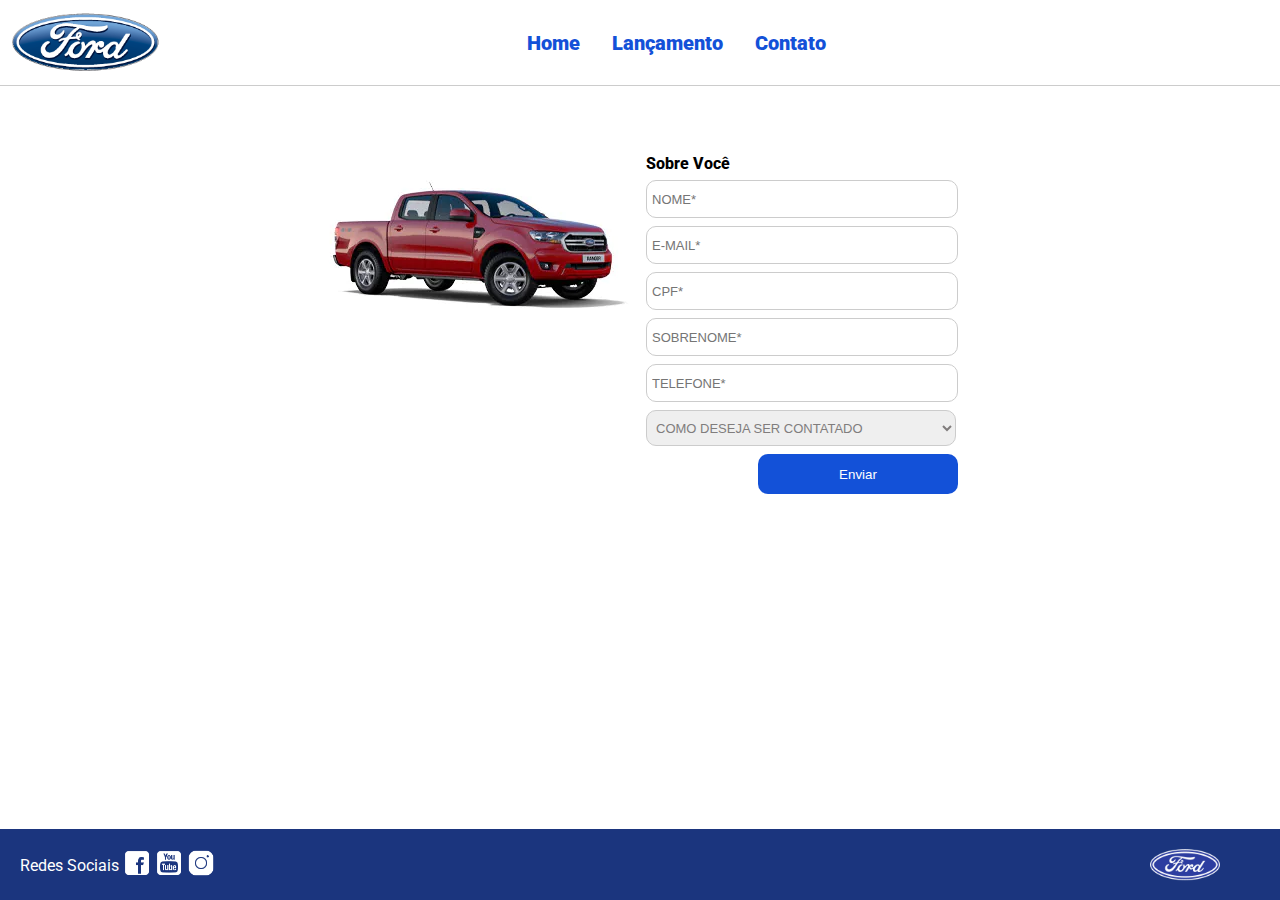
==== contato.html @ 75023d9f "começo" ====
<!DOCTYPE html>
<html lang="pt-br">
<head>
    <meta charset="UTF-8">
    <meta http-equiv="X-UA-Compatible" content="IE=edge">
    <meta name="viewport" content="width=device-width, initial-scale=1.0">
    <title>Ford</title>    
    <link href="css/reset.css" rel="stylesheet">
    <link href="css/style.css" rel="stylesheet">
    <link href="css/form.css" rel="stylesheet">
    <script src="js/form.js"></script>
</head>
<body>
    <header>       
        <div>
            <img src="img/logo-ford-256.png" width="150" class="logo" />
        </div>
        <nav>
            <ul>
                <li>
                    <a href="index.html">Home</a>
                </li>
                <li>
                    <a href="lancamento.html">Lançamento</a>
                </li>
                <li>
                    <a href="contato.html">Contato</a>
                </li>
            </ul>
        </nav>

    </header>
    <main>
        <div class="forms">
            <div>
                <img src="img/xls 2.2 diesel.jpg">
            </div>
            <div>
                <h2 class="titulo">Sobre Você</h2>
            <form onsubmit="Post(this);">
                <input type="text" name="nome" placeholder="NOME*" class="fordform" required>
                <input type="text" name="email" placeholder="E-MAIL*" class="fordform" required>
                <input type="text" name="cpf" placeholder="CPF*" class="fordform" required>
                <input type="text" name="sobrenome" placeholder="SOBRENOME*" class="fordform" required>
                <input type="text" name="telefone" placeholder="TELEFONE*" class="fordform" required>
                <select name="contato" class="fordform" required>
                    <option selected>COMO DESEJA SER CONTATADO</option>
                    <option>TELEFONE</option>
                    <option>E-MAIL</option>
                </select>
            <button type="submit">Enviar</button>
            </form>
            </div>
        </div>
    </main>
    <footer>
        <nav id="social">
            <ul>
                <li><span class="redesociais">Redes Sociais</span></li>
                <li><a href="#" title="Facebook"><img src="img/facebook-50.png"></a></li>
                <li><a href="#" title="YouTube"><img src="img/youtube-squared-50.png"></a></li>
                <li><a href="#" title="Instagram"><img src="img/instagram-logo-50.png"></a></li>
            </ul>
        </nav>
        <div>
           <img src="img/ford-96.png" width="70"  />
        </div>
    </footer>    
</body>
</html>
---- css/style.css ----
@import url('https://fonts.googleapis.com/css2?family=Roboto:wght@300&display=swap');

body {
    background: #FFFFFF;
    height: 100%;
    font-family: 'Roboto', sans-serif;
}

html {
    height: 100%;
}

div#carousel {
    height: 46vh;
    width: 100%;
     max-height: 628px;
    -webkit-transition: all .3s ease-in-out;
    -moz-transition: all .3s ease-in-out;
    transition: all .3s ease-in-out;
}

div#carousel-title a {
    text-decoration: none;
}

div#carousel-title  {
    display: block;
    text-align: center;
    margin-top: 10px;
    margin-bottom: 10px;
    font-weight: bold;
}

header ul {
    text-align: center;
    margin-left: auto;
    margin-right: auto;
    display: block;
}

ul {
	display: inline-block;
}

header {
    background: #FFFFFF;
    border-bottom: 1px solid #ccc;
    margin-bottom: 10px;
    padding: 10px;
}

header div {
    display: inline;
    vertical-align: middle;
}

header nav {
    display: inline-block;
    vertical-align: middle;
    width: 80vw;
}

header nav a {
    color: #1351d8;
    font-size: 20px;
    text-decoration: none;
    font-weight: 900;
    margin-left: 14px;
    margin-right: 14px;
}

header nav a:hover {
    color: #1b357e;
    text-decoration: none;
    font-weight: 900;
}

nav li {
    display: inline;
    list-style: none;
}

main {
    min-height: calc(100% - 167px);
}

nav#social {
    display: inline;
    width: 80%;
}

nav#social ul img {
    width: 28px;
}

span.redesociais {
    color: #ffffff;
    vertical-align: super;
}

footer {
    background: #1B357E;
    padding: 20px;
}

footer div {
    display: inline;
    float: right;
    margin-right: 40px;
}

button:hover {
    background: #1b357e;
}
button {
    background: #1351d8;
    color: #fff;
    border: 0px;
    border-radius: 10px;
}
---- css/form.css ----
.fordform {
    display: block;
    width: 300px;
    border: 1px solid #cccccc;
    border-radius: 10px;
    height: 26px;
    margin: 8px;
    font-size: 13px;
    padding: 5px;
}

select.fordform {
    width: 310px;
    height: 36px;
    color: #807d7d;
}

input:focus-visible {
    outline: none;
}

select:focus-visible {
    outline: none;
}

main div {
    display: inline-block;
    vertical-align: top;
    text-align: left;
    padding-top: 30px;
    padding-bottom: 30px;
}

.forms {
    display: block;
    text-align: center;
}

h2 {
    text-align: left;
    font-weight: 800;
}


button {
    width: 200px;
    height: 40px;
    margin-right: 8px;
    float: right;
}

.titulo {
    margin-left: 8px;
}
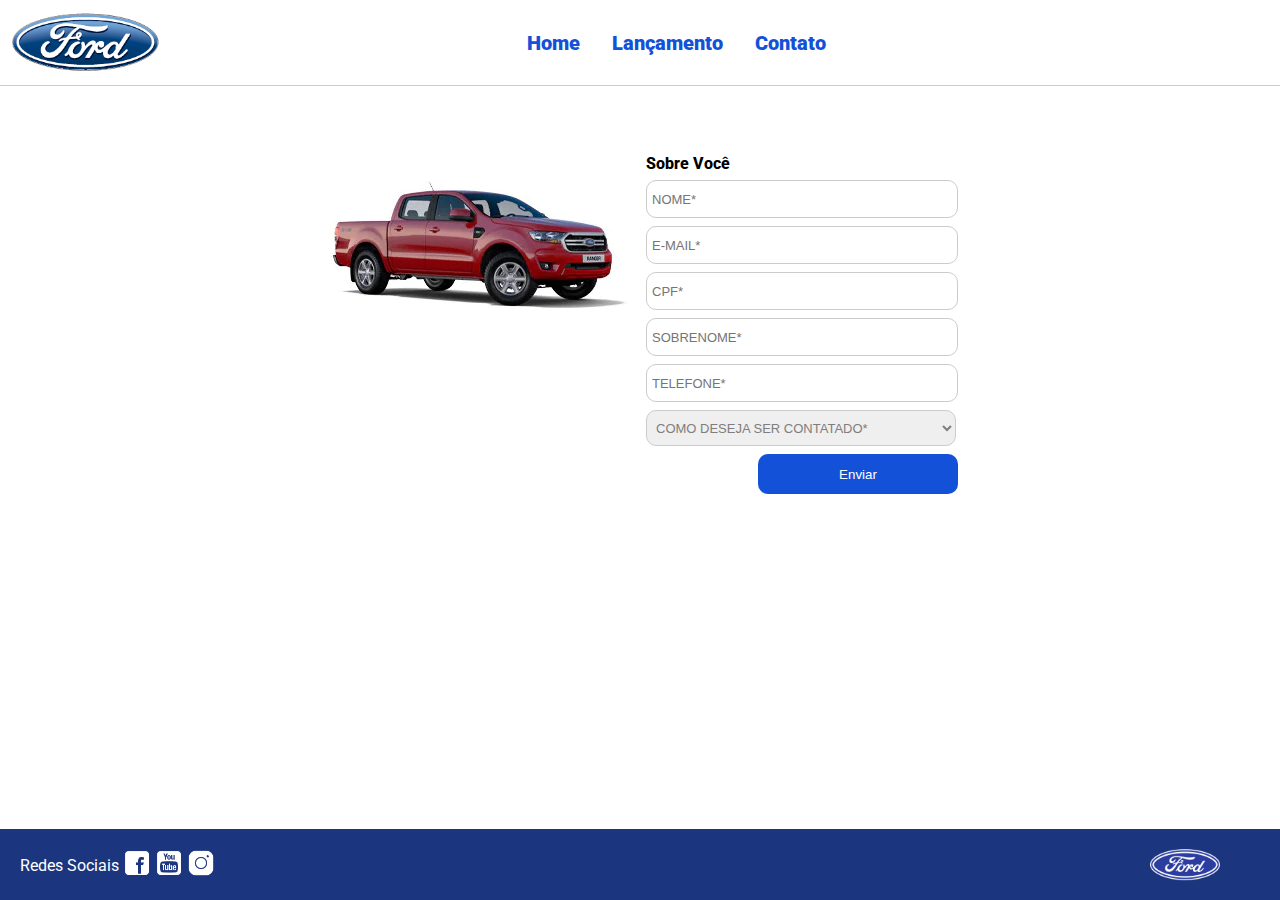
==== commit 4795f9a0: "formulario feito" ====
--- a/contato.html
+++ b/contato.html
@@ -38,17 +38,17 @@
             <div>
                 <h2 class="titulo">Sobre Você</h2>
             <form onsubmit="Post(this);">
-                <input type="text" name="nome" placeholder="NOME*" class="fordform" required>
+                <input type="text" id="nomeid" name="nome" placeholder="NOME*" class="fordform" required>
                 <input type="text" name="email" placeholder="E-MAIL*" class="fordform" required>
                 <input type="text" name="cpf" placeholder="CPF*" class="fordform" required>
                 <input type="text" name="sobrenome" placeholder="SOBRENOME*" class="fordform" required>
                 <input type="text" name="telefone" placeholder="TELEFONE*" class="fordform" required>
                 <select name="contato" class="fordform" required>
-                    <option selected>COMO DESEJA SER CONTATADO</option>
+                    <option selected disabled>COMO DESEJA SER CONTATADO*</option>
                     <option>TELEFONE</option>
                     <option>E-MAIL</option>
                 </select>
-            <button type="submit">Enviar</button>
+            <button type="submit" onclick="Enviar()">Enviar</button>
             </form>
             </div>
         </div>
--- a/css/style.css
+++ b/css/style.css
@@ -1,4 +1,10 @@
 @import url('https://fonts.googleapis.com/css2?family=Roboto:wght@300&display=swap');
+@import url('https://fonts.googleapis.com/css2?family=Montserrat:ital,wght@0,100..900;1,100..900&family=Open+Sans:ital,wght@0,300..800;1,300..800&display=swap');
+
+:root {
+    --font-primaria: "Montserrrat", sans-serif;
+    --font-secundaria: "Open Sans", sans-serif;
+}
 
 body {
     background: #FFFFFF;
@@ -10,13 +16,112 @@
     height: 100%;
 }
 
+.carousel-container {
+    display: flex;
+    align-items: center;
+    flex-direction: column;
+    margin-left: 180px;
+    margin-right: 180px;
+    margin-top: 10px;
+}
+
+.carousel-item {
+    position: absolute;
+    display: flex;
+    flex-direction: column;
+    left: 220px;
+    max-width: 400px;
+    gap: 10px;
+    padding: 45px 0 0 0;
+}
+
+.carouselinfo {
+    display: flex;
+    flex-direction: column;
+    align-items: baseline;
+    width: 200px;
+    gap: 20px;
+}
+
+.carouselparagraph {
+    color: white;
+    font-family: var(--font-secundaria);
+    font-weight: 400;
+    font-size: 1.25rem;
+}
+
+.Imagecarousel {
+    height: 70vh;
+    max-height: 628px;
+    width: 100%;
+}
+
+.carousellink {
+    text-decoration: none;
+    color: #003DA5;
+    font-family: var(--font-secundaria);
+    font-weight: 600;
+    font-size: 1.15rem;
+    background-color: white;
+    border-radius: 48px;
+    padding: 13px 32px 13px 32px;
+} 
+
+.carouseltitulo {
+    color: white;
+    font-family: var(--font-primaria);
+    font-weight: 400;
+    font-size: 3.75rem;
+}
+
+.carouseltitulo2 {
+    color: white;
+    text-shadow: 2px 2px 4px black;
+    font-size: 3.75rem;
+    font-family: var(--font-primaria);
+    font-weight: 400;
+
+}
+
+.buttons {
+    display: flex;
+    align-items: center;
+    gap: 16px;
+    position: absolute;
+    bottom: 260px;
+    right: 220px;
+}
+
+.carouselbutton {
+    border-radius: 0;
+    cursor: pointer;
+    transform: scale(2);
+    border-radius: 2px;
+    transition: 0.3s;
+    padding: 2px 6px 2px 6px;
+}
+
+.carouselbutton:active {
+    border: 1px;
+    border-style: solid;
+    transition: 0.5s;
+}
+
+.button_contador {
+    display: flex;
+    gap: 5px;
+}
+
+.paragraphbutton {
+    color: white;
+}
+
 div#carousel {
     height: 46vh;
     width: 100%;
      max-height: 628px;
-    -webkit-transition: all .3s ease-in-out;
-    -moz-transition: all .3s ease-in-out;
     transition: all .3s ease-in-out;
+    background-color:#1351d8;
 }
 
 div#carousel-title a {
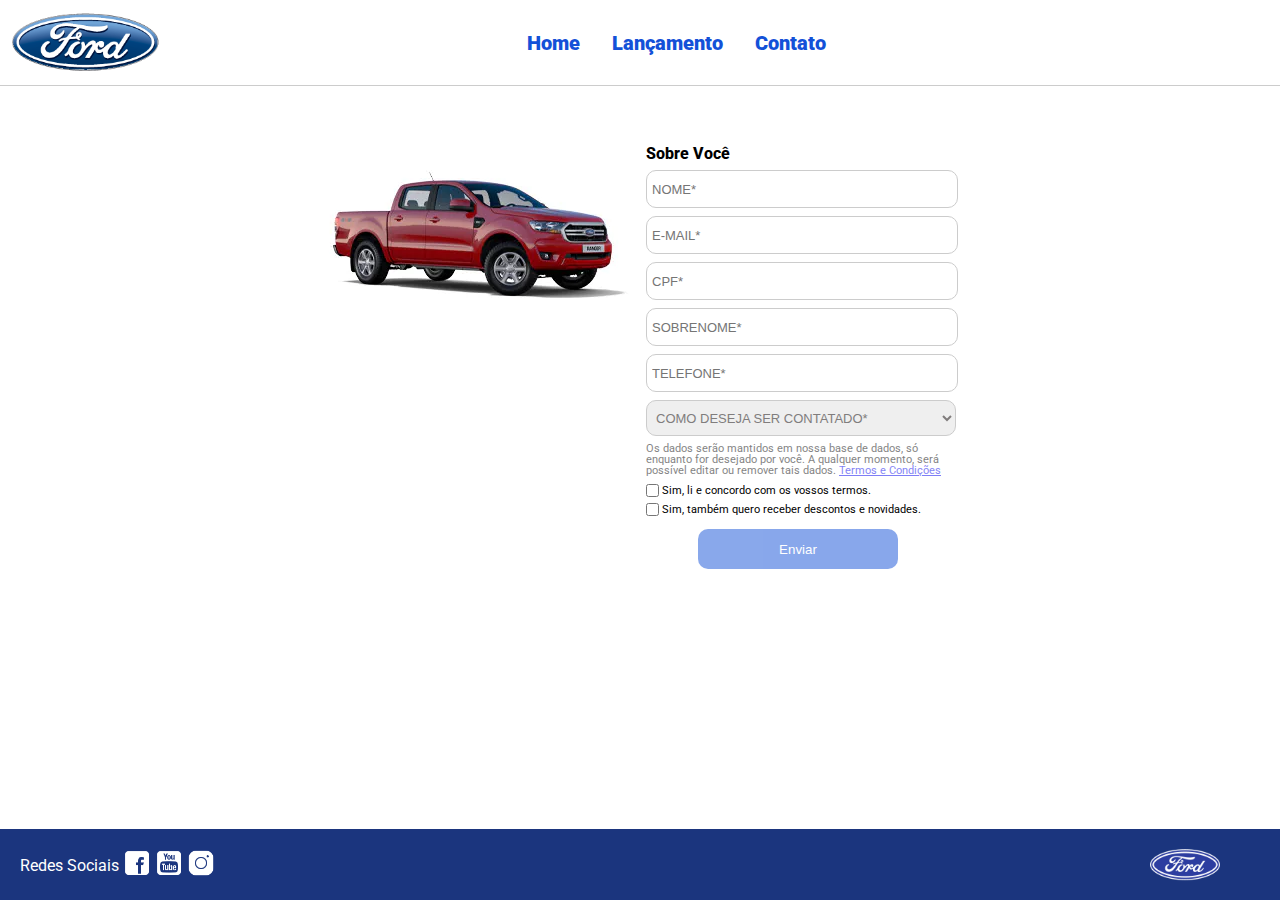
==== commit 1ba5ffbf: "Adicionado autorizacao de termos" ====
--- a/contato.html
+++ b/contato.html
@@ -37,10 +37,10 @@
             </div>
             <div>
                 <h2 class="titulo">Sobre Você</h2>
-            <form onsubmit="Post(this);">
+            <form class="formulario" id="form" onsubmit="Post(this); return false;">
                 <input type="text" id="nomeid" name="nome" placeholder="NOME*" class="fordform" required>
-                <input type="text" name="email" placeholder="E-MAIL*" class="fordform" required>
-                <input type="text" name="cpf" placeholder="CPF*" class="fordform" required>
+                <input type="text" id="emailid" name="email" placeholder="E-MAIL*" class="fordform" required>
+                <input type="text" id="cpfid" name="cpf" placeholder="CPF*" class="fordform" required>
                 <input type="text" name="sobrenome" placeholder="SOBRENOME*" class="fordform" required>
                 <input type="text" name="telefone" placeholder="TELEFONE*" class="fordform" required>
                 <select name="contato" class="fordform" required>
@@ -48,7 +48,20 @@
                     <option>TELEFONE</option>
                     <option>E-MAIL</option>
                 </select>
-            <button type="submit" onclick="Enviar()">Enviar</button>
+                <div class="paragraph_container">
+                    <p class="form_paragraph1" >Os dados serão mantidos em nossa base de dados, só enquanto for desejado por você. A qualquer momento, será possível editar ou remover tais dados. <a target="_blank" href="https://www.ford.com.br/politica-de-privacidade/">Termos e Condições</a></p>
+                </div>
+                <div class="termo1">
+                    <input type="checkbox" name="" id="checkboxid" onchange="desabilitarbutton()">
+                    <p class="form_paragraph2">Sim, li e concordo com os vossos termos.</p>
+                </div>
+                <div class="termo2">
+                    <input type="checkbox" name="" id="checkbox">
+                    <p class="form_paragraph2">Sim, também quero receber descontos e novidades.</p>
+                </div>
+                <div class="form_button">
+                    <button id="buttonid" type="submit" onclick="Enviar()">Enviar</button>
+                </div>
             </form>
             </div>
         </div>
--- a/css/form.css
+++ b/css/form.css
@@ -1,3 +1,4 @@
+
 .fordform {
     display: block;
     width: 300px;
@@ -27,14 +28,14 @@
     display: inline-block;
     vertical-align: top;
     text-align: left;
-    padding-top: 30px;
-    padding-bottom: 30px;
 }
 
 .forms {
     display: block;
     text-align: center;
+    padding-top: 50px;
 }
+
 
 h2 {
     text-align: left;
@@ -47,8 +48,52 @@
     height: 40px;
     margin-right: 8px;
     float: right;
+    cursor: pointer;
+}
+
+button:hover {
+    transform: scale(1.1);
 }
 
 .titulo {
     margin-left: 8px;
+}
+
+.form_paragraph1 {
+    font-size: 0.66rem;
+    width: 300px;
+    opacity: 50%;
+}
+
+.form_paragraph2 {
+    font-size: 0.70rem;
+    width: 300px;
+}
+
+.paragraph_container {
+    margin-left: 8px;
+    padding-bottom: 5px;
+}
+
+.termo1 {
+    display: flex;
+    align-items: center;
+    margin-left: 4px;
+}
+
+.termo2 {
+    display: flex;
+    align-items: center;
+    margin-left: 4px;
+    padding-bottom: 10px;
+}
+
+
+.form_button {
+    display: flex;
+    justify-content: center;
+}
+
+.checkbox1 {
+    vertical-align: top;
 }